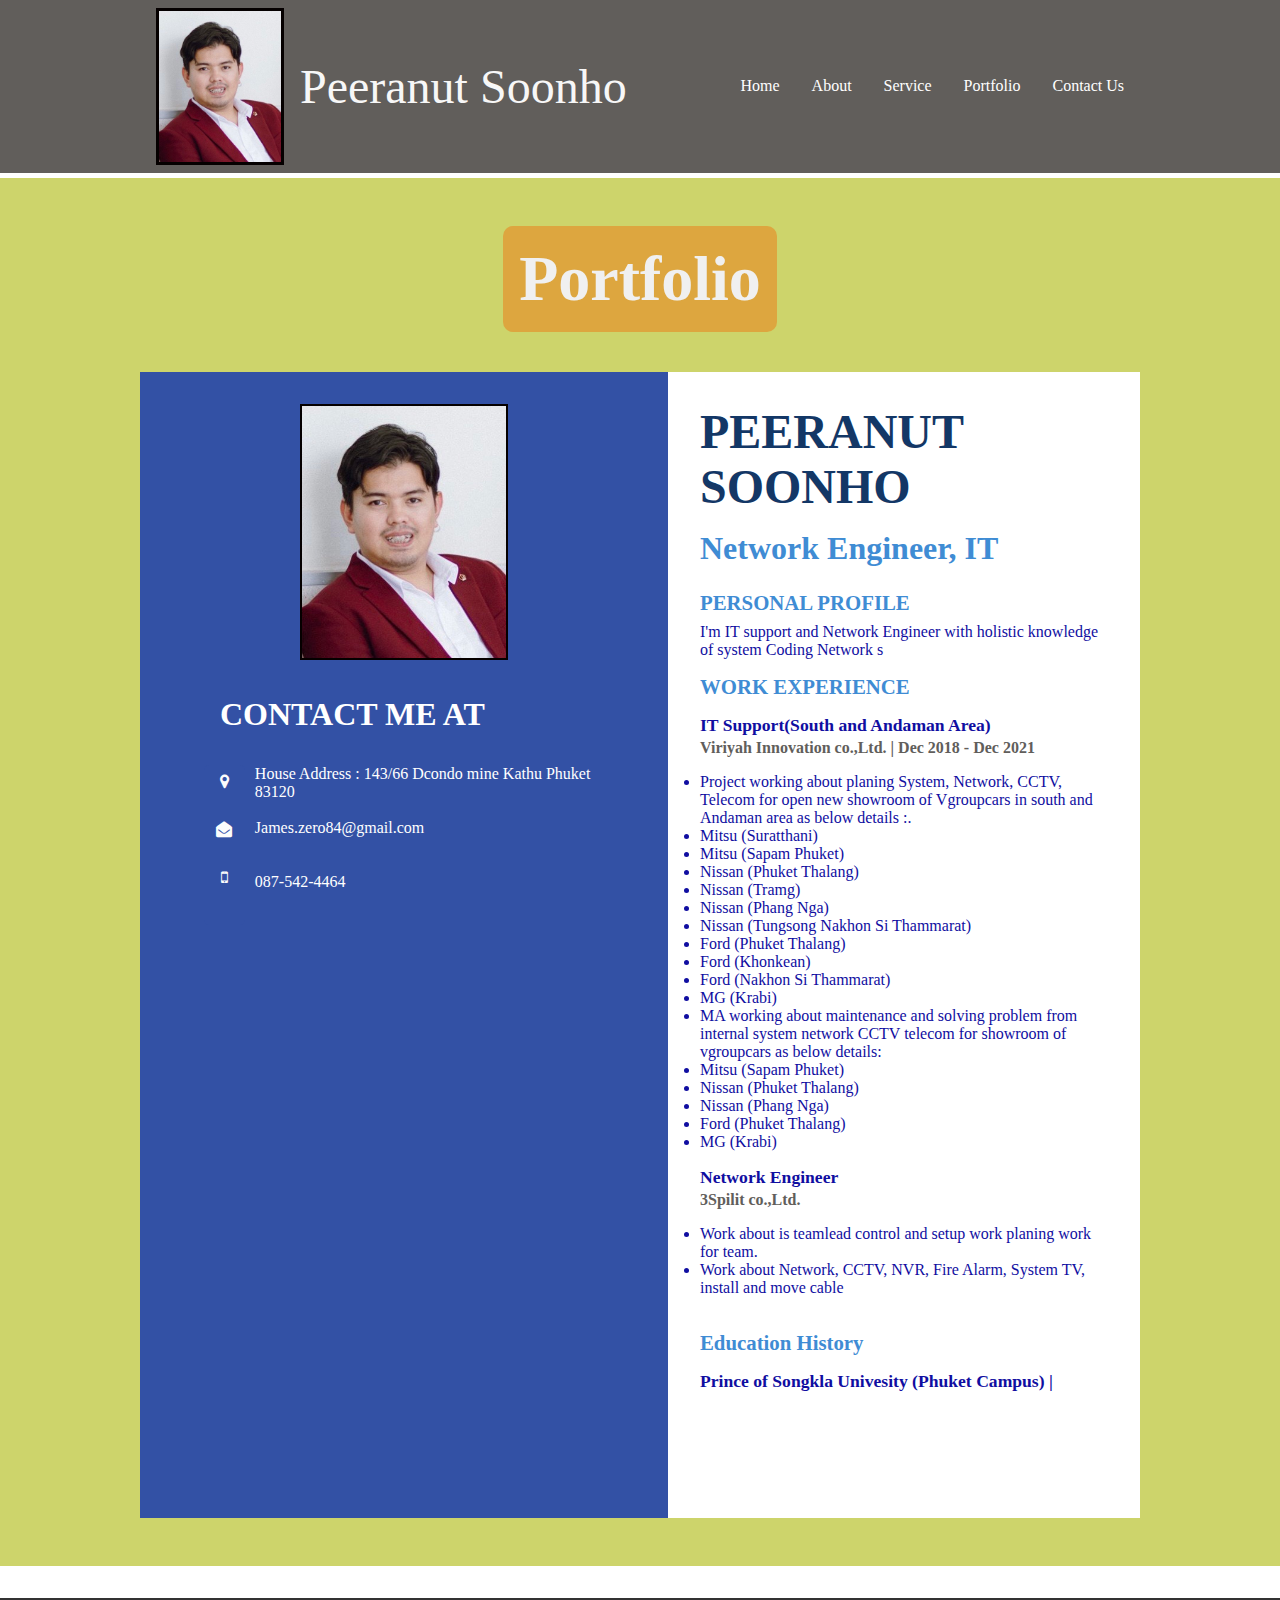
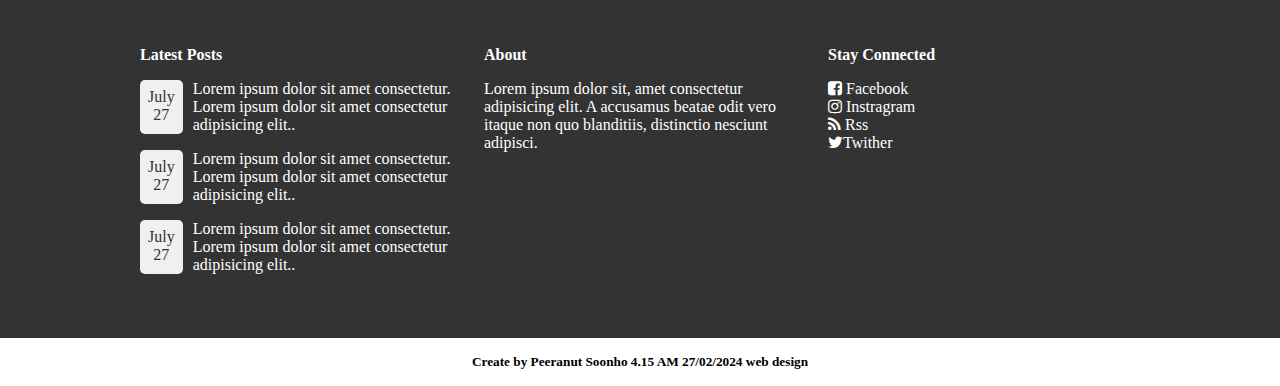
==== Portfolio.html @ 754d698d "update" ====
<!DOCTYPE html>
<html lang="en">
<head>
    <meta charset="UTF-8">
    <meta name="viewport" content="width=device-width, initial-scale=1.0">
    <title>Portfolio</title>
    <link rel="stylesheet" href="css/style.css">
    <link rel="stylesheet" href="https://cdnjs.cloudflare.com/ajax/libs/font-awesome/4.7.0/css/font-awesome.min.css">
   
</head>
<body>
    <nav>
        <div class="container">
            <div class="nav-con">
                <div class="logo">
                    <img src="img/PP.jpg" alt="Profile">
                    <a href="#">Peeranut Soonho</a>
                </div>
                <ul class="menu">
                    <li><a href="index.html">Home</a></li>
                    <li><a href="#">About</a></li>
                    <li><a href="#">Service</a></li>
                    <li><a href="Portfolio.html">Portfolio</a></li>
                    <li><a href="#">Contact Us</a></li>
                    
                </ul>
            </div>
            
        </div>
    </nav>

    <section class="port">
        <div class="container">
            <div class="port-title">
                <span class="port-title-btn">
                    <h1>Portfolio</h1>
                </span>
            </div>
            <div class="port-con">
                
                <div class="port-item">
                    <img src="img/PP.jpg" alt="">
                    <h1>CONTACT ME AT</h1>
                    <div class="port-item-skill">
                        <div class="port-item-skill-con">
                            <i class="fa fa-map-marker" aria-hidden="true"></i><br>
                            <i class="fa fa-envelope-open" aria-hidden="true"></i>
                            <i class="fa fa-mobile" aria-hidden="true"></i>
                        </div>
                        <div class="port-item-skill-text">
                            <span> House Address : 143/66 Dcondo mine Kathu Phuket 83120<br></span><br>
                            <span> James.zero84@gmail.com</span><br><br><br>
                            <span> 087-542-4464</span>
                        </div>
                        
                    </div>
                </div>
                <div class="port-item">
                    <div class="port-item-info">
                        <h4>PEERANUT SOONHO</h4>
                        <h5>Network Engineer, IT </h5>
                        <h6>PERSONAL PROFILE</h6>
                        <p>I'm IT support and Network Engineer with holistic knowledge of system Coding Network s</p>
                        <h6>WORK EXPERIENCE</h6>
                        <h3>IT Support(South and Andaman Area)</h3>
                        <h2>Viriyah Innovation co.,Ltd. | Dec 2018 - Dec 2021</h2>
                        <li>
                            Project working about planing System, Network, CCTV, Telecom for open new showroom of Vgroupcars in south and Andaman area as below details :.
                            <td>
                                <li> Mitsu (Suratthani)</li>             
                                <li> Mitsu (Sapam Phuket)</li>             
                                <li> Nissan (Phuket Thalang)</li>             
                                <li> Nissan (Tramg)</li>             
                                <li> Nissan (Phang Nga)</li>             
                                <li> Nissan (Tungsong Nakhon Si Thammarat)</li>             
                                <li> Ford (Phuket Thalang)</li>             
                                <li> Ford (Khonkean)</li>             
                                <li> Ford (Nakhon Si Thammarat)</li>             
                                <li> MG (Krabi)</li>      
                            </td> 
                                                    
                        </li>
                        <li>
                            MA working about maintenance and solving problem from internal system network CCTV telecom for showroom of vgroupcars as below details:
                            <th>
                                      
                                <li> Mitsu (Sapam Phuket)</li>             
                                <li> Nissan (Phuket Thalang)</li>             
                                <li> Nissan (Phang Nga)</li>             
                                <li> Ford (Phuket Thalang)</li>             
                                <li> MG (Krabi)</li> 

                            </th>
                        </li>
                        <h3>Network Engineer </h3>
                        <h2>3Spilit co.,Ltd.</h2>
                        <li> Work about is teamlead control and setup work planing work for team. </li>
                        <li>Work about Network, CCTV, NVR, Fire Alarm, System TV, install and move cable</li>
                        <br>
                        <h6>Education History</h6>
                        <h3>Prince of Songkla Univesity (Phuket Campus) | </h3>
                        <h1>Bachelor of Engineering | Major : Computer Engineering 2013-2018</h1>




                       
                       
                    </div>
                </div>

            </div>
        </div>


    </section>


    <div class="footer-top">
        <div class="container">
            <div class="footer-top-con">
                <div class="footer-top-item">
                    <h4>Latest Posts</h4>
                    <div class="footer-top-item-con">
                        <div class="date">
                            July <br>
                            27                            
                        </div>
                        <div>
                            <div>Lorem ipsum dolor sit amet consectetur.</div>
                            <div >Lorem ipsum dolor sit amet consectetur adipisicing elit..</div>
                        </div>
                    </div>
                    <div class="footer-top-item-con">
                        <div class="date">
                            July <br>
                            27                            
                        </div>
                        <div >
                            <span>Lorem ipsum dolor sit amet consectetur.</span>
                            <span>Lorem ipsum dolor sit amet consectetur adipisicing elit..</span>
                        </div>
                    </div>
                    <div class="footer-top-item-con">
                        <div class="date">
                            July <br>
                            27                            
                        </div>
                        <div>
                            <span>Lorem ipsum dolor sit amet consectetur.</span>
                            <span>Lorem ipsum dolor sit amet consectetur adipisicing elit..</span>
                        </div>
                    </div>
                    

                </div>
                <div class="footer-top-item">
                    <h4>About</h4>
                    <p>Lorem ipsum dolor sit, amet consectetur adipisicing elit. A accusamus beatae odit vero itaque non quo blanditiis, distinctio nesciunt adipisci.</p>
                </div>
                
                <div class="footer-top-item">
                    <h4>Stay Connected</h4>
                    <p><i class="fa fa-facebook-square" aria-hidden="true"></i>  Facebook</p>
                    <p><i class="fa fa-instagram" aria-hidden="true"></i>  Instragram</p>
                    <p><i class="fa fa-rss" aria-hidden="true"></i> Rss</p>
                    <p><i class="fa fa-twitter" aria-hidden="true"></i>Twither</p>
                </div>
            
            </div>
        </div>
    </div>
    <div class="footer-bottom">
        <div class="container">            
                <h5>Create by Peeranut Soonho 4.15 AM 27/02/2024  web design</h5>            
        </div>

    </div>
    
</body>
</html>
---- css/style.css ----
* {                          /*set ทุกหน้าจอแสดงเป็นค่าเริ่มต้น*/
    margin: 0;
    padding: 0;
    box-sizing: border-box; 
}

.container {        /*หลักออกแบบหน้าเว็บ ปรับขนาดของหน้าจอเว็บ*/
    max-width: 1000px;
    margin: 0 auto;     /*auto ดันซ้ายขวาให้เท่ากัน*/
}

nav {
    padding: 0.5rem;               /*ระยะห่างระหว่างขอบของวัตถุ*/
    background-color: #615e5b;
}

.nav-con {
    display: flex;          /*set ให้ข้อความเรียงเป็นคอลัมไปข้างๆ*/
    justify-content: space-between;   /*จัดตำแหน่งให้ หัวข้อไปทางขวา  แกนแนวนอน*/
}
.logo{
    display: flex;
    align-items: center;

}
.logo img {

    border: 3px solid #050000;
    width: 8rem;
    margin: 0 1rem;
}

.logo a {           /*ขนาดตัว logo*/
    font-size: 3rem;
    color: #f7f7f7;
    text-decoration: none;  /*ลบ เส้นใต้*/
    
}


.menu {
    display: flex;
    list-style: none;    /*ลบ ไข่ปลา จุดๆ ออกจากmenu*/
    align-items: center;        /*จัดตำแหน่งให้ บนลงล่าง  แกนแนวตั้ง*/
}

.menu li {
    margin: 0 1rem;         /*ค่าแรก บนล่าง ค่าสอง ซ้ายขวา*/   
}

.menu li a {
    color: #fff;
    text-decoration: none;
}


.hero {
    background-color: #f7e2d0;
}


.hero-con {
    display: flex;          /*เปลี่ยนแกน*/    
    
}
.hero-img img {
    width: 100%;
    padding: 2rem;
}
.hero-info {
    width: 100%;
    padding: 2rem;
}
.hero-info h3 {
    font-size: 2rem;
}
.hero-info p {
    margin: 1rem 0;             /*ระยะห่างขอบ บนล่าง1 ซ้ายขวา 0*/
}
.hero-info .hero-btn {
    display: inline-block;      /*กำหนดเป็นปุ่มกด*/
    background-color: orange;   /*สีปุ่มกด*/
    color: #fff;            /*สีตัวหนังสือ*/    
    padding: 1rem;          /*ขนาดระยะห่างจากขอบของวัตถุ*/
    text-decoration: none;  /*ลบเส้นใต้*/
    border-radius: 5px;     /*ทำขอบให้ มน*/
}




.blog-title h3 {
    font-size: 2rem;
    margin: 2rem 0;
}


.blog-con {
    display: grid;              /*เรียงรูปภาพ บนลงล่างแบบ instragram */
    grid-template-columns: 1fr 1fr 1fr 1fr;         /* จัดเรียง คอลัม แนวนอน จะกี่คอลัมเลือกเอา*/  /*1fr แทน 1 คอลัม*/
    column-gap: 1rem;         /*ระยะห่างระหว่างคอลัม*/
    
}
.blog-item img {
    width: 100%;
    padding: 0.2rem;
  

}
.blog-item .blog-btn {
    display: inline-block;      /*กำหนดเป็นปุ่มกด*/
    background-color: orange;   /*สีปุ่มกด*/
    color: #fff;            /*สีตัวหนังสือ*/    
    padding: 1rem;          /*ขนาดระยะห่างจากขอบของวัตถุ*/
    text-decoration: none;  /*ลบเส้นใต้*/
    border-radius: 5px;     /*ทำขอบให้ มน*/

}
.blog-item h4 {
    margin: 1rem 0;

}
.blog-item p {
    margin: 1rem 0;

}
.blog-item a {
    font-size: 1rem;
    margin: 1rem 0;
}





.footer-top {
    margin-top: 2rem;
    padding: 3rem;
    background-color: #333;
    color: #fff;
}

.footer-top-con {
    display: grid;
    grid-template-columns: 1fr 1fr 1fr;
    column-gap: 2rem;
}

.footer-top-item-con {
    display: flex;
    margin: 1rem 0;             /*ระยะห่่างบนล่าง*/
}

.footer-top-item-con .date {
    background-color: #f0f0f0;
    color: #333;
    padding: 0.5rem;
    border-radius: 5px;
    text-align: center;
    margin-right: 10px;
}

.footer-top-item:nth-last-child(2) h4{              /*เป็นการเข้าถึงคอลัมที่สอง ภายใต้การใช้งาน class เดียวกัน*/
    margin-bottom: 1rem;
}


.footer-top-item:nth-last-child(1) h4{              /*เป็นการเข้าถึงคอลัมที่สอง ภายใต้การใช้งาน class เดียวกัน*/
    margin-bottom: 1rem;
}





.footer-bottom {
    background-color: #fff;
    padding: 1rem;
    text-align: center;
}
    
.port {
    margin-top: 0.3rem;
    padding: 3rem;
    background-color: #cdd46b;
    color: #fff;
}
.port-title h1{
    text-align: center;
    font-size: 4rem;
    color: #f0f0f0;
}
.port-con {
    display: grid;
    grid-template-columns: 1fr 1fr;
}
.port-item img{
    
    border: 2px solid #050000;
    width: 13rem;
    margin: 0 8rem;
    

}
.port-item {
    background-color: #fff;
    padding: 2rem;
    color: #100ea1;
}
.port-item:nth-last-child(2){
    background-color: rgb(51, 81, 165);

}
.port-item-info h1{
    font-size: 0.8rem;
    margin-bottom: 1rem;
    color: #615e5b;

}
.port-item-info h2{
    font-size: 1rem;
    margin-top: 0.2rem;
    margin-bottom: 1rem;
    color: #615e5b;

}
.port-item-info h3{
    font-size: 1.1rem;
   
    margin-top: 1rem

}
.port-item-info h4{
    font-size: 3rem;
    margin-bottom: 1rem;
    color: #133766;

}

.port-item-info h5{
    font-size: 2rem;
    margin-bottom: 1.5rem;
    color: #3f8cd4;

}

.port-item-info h6{
    font-size: 1.3rem;
    margin-top: 1rem;
    margin-bottom: 0.5rem;
    color: #3f8cd4;
}
.port-title-btn {
    display: inline-block;      /*กำหนดเป็นปุ่มกด*/
    background-color: rgb(221, 166, 63);   /*สีปุ่มกด*/
    color: #fff;            /*สีตัวหนังสือ*/    
    padding: 1rem;          /*ขนาดระยะห่างจากขอบของวัตถุ*/
    align-items: center;
    border-radius: 10px;     
}
.port-title {
    text-align: center;
    margin-bottom: 2.5rem;
}
.port-item-skill{
    display: flex;
    margin: 2rem 2rem;
}
.port-item-skill-con {
    background-color: rgb(51, 81, 165);
    color: #fcfcfc;
    padding: 0.5rem;
    border-radius: 5px;
    text-align: center;
    margin-right: 10px;
}


.port-item-skill-con i {
    margin-bottom: 2rem;
}
.port-item-skill-text span {
    color: #fff;
}


.port-item h1 {
    color: #fff;
    margin: 2rem 3rem;
}
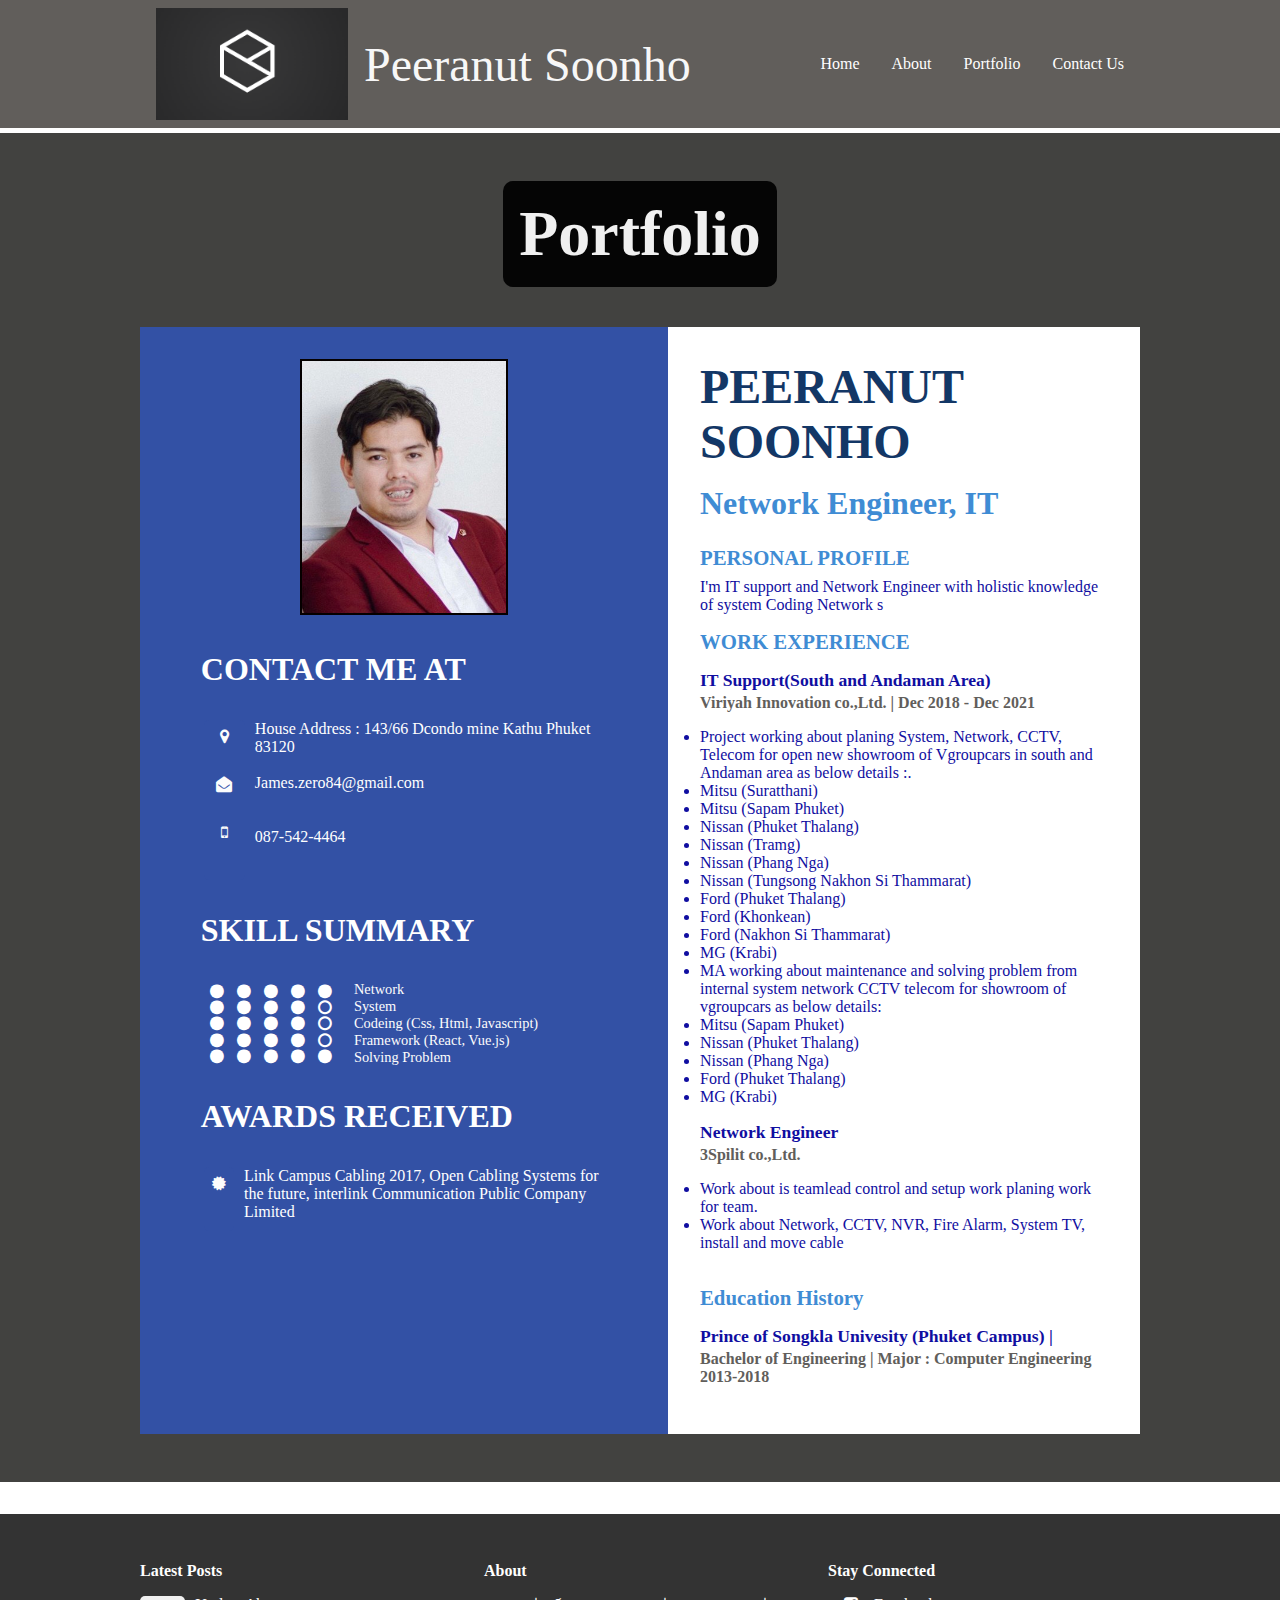
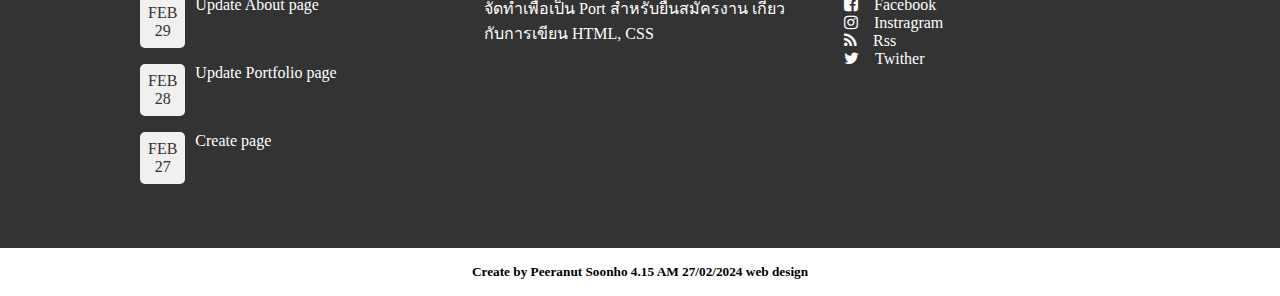
==== commit 89802980: "update aboutandcontact" ====
--- a/Portfolio.html
+++ b/Portfolio.html
@@ -13,15 +13,14 @@
         <div class="container">
             <div class="nav-con">
                 <div class="logo">
-                    <img src="img/PP.jpg" alt="Profile">
-                    <a href="#">Peeranut Soonho</a>
+                    <img src="img/logo2.PNG" alt="Profile">
+                    <a href="index.html">Peeranut Soonho</a>
                 </div>
                 <ul class="menu">
                     <li><a href="index.html">Home</a></li>
-                    <li><a href="#">About</a></li>
-                    <li><a href="#">Service</a></li>
+                    <li><a href="about.html">About</a></li>
                     <li><a href="Portfolio.html">Portfolio</a></li>
-                    <li><a href="#">Contact Us</a></li>
+                    <li><a href="contact.html">Contact Us</a></li>
                     
                 </ul>
             </div>
@@ -36,8 +35,7 @@
                     <h1>Portfolio</h1>
                 </span>
             </div>
-            <div class="port-con">
-                
+            <div class="port-con">                
                 <div class="port-item">
                     <img src="img/PP.jpg" alt="">
                     <h1>CONTACT ME AT</h1>
@@ -52,8 +50,63 @@
                             <span> James.zero84@gmail.com</span><br><br><br>
                             <span> 087-542-4464</span>
                         </div>
-                        
-                    </div>
+                    </div>
+                    <h1>SKILL  SUMMARY</h1>
+                    <div class="port-item-skill">
+                        <div class="port-item-skill-mud">
+                            <i class="fa fa-circle" aria-hidden="true"></i>
+                            <i class="fa fa-circle" aria-hidden="true"></i>
+                            <i class="fa fa-circle" aria-hidden="true"></i>
+                            <i class="fa fa-circle" aria-hidden="true"></i>
+                            <i class="fa fa-circle" aria-hidden="true"></i>
+                        </div>
+                        <div class="port-item-skill-mud">
+                            <i class="fa fa-circle" aria-hidden="true"></i>
+                            <i class="fa fa-circle" aria-hidden="true"></i>
+                            <i class="fa fa-circle" aria-hidden="true"></i>
+                            <i class="fa fa-circle" aria-hidden="true"></i>
+                            <i class="fa fa-circle" aria-hidden="true"></i>
+                        </div>
+                        <div class="port-item-skill-mud">
+                            <i class="fa fa-circle" aria-hidden="true"></i>
+                            <i class="fa fa-circle" aria-hidden="true"></i>
+                            <i class="fa fa-circle" aria-hidden="true"></i>
+                            <i class="fa fa-circle" aria-hidden="true"></i>
+                            <i class="fa fa-circle" aria-hidden="true"></i>                            
+                        </div>
+                        <div class="port-item-skill-mud">
+                            <i class="fa fa-circle" aria-hidden="true"></i>
+                            <i class="fa fa-circle" aria-hidden="true"></i>
+                            <i class="fa fa-circle" aria-hidden="true"></i>
+                            <i class="fa fa-circle" aria-hidden="true"></i>
+                            <i class="fa fa-circle" aria-hidden="true"></i>
+                        </div>
+                        <div class="port-item-skill-mud">
+                            <i class="fa fa-circle" aria-hidden="true"></i>
+                            <i class="fa fa-circle-o" aria-hidden="true"></i>   
+                            <i class="fa fa-circle-o" aria-hidden="true"></i>
+                            <i class="fa fa-circle-o" aria-hidden="true"></i>
+                            <i class="fa fa-circle" aria-hidden="true"></i>
+                        </div>
+                        <div class="port-item-skill-text2">
+                            <span> Network </span>
+                            <span> System</span>
+                            <span> Codeing (Css, Html, Javascript)</span>
+                            <span> Framework (React, Vue.js)</span>
+                            <span> Solving Problem</span>
+                        </div>
+                    </div>
+                    <h1>AWARDS RECEIVED</h1>
+                    <div class="port-item-skill">
+                        <div class="port-item-skill-con">
+                            <i class="fa fa-certificate" aria-hidden="true"></i>
+                        </div>
+                        <div class="port-item-skill-text">
+                            <span> Link Campus Cabling 2017, Open Cabling Systems for the future, interlink Communication Public Company Limited</span><br>
+                            
+                        </div>
+                    </div>
+
                 </div>
                 <div class="port-item">
                     <div class="port-item-info">
@@ -99,20 +152,11 @@
                         <br>
                         <h6>Education History</h6>
                         <h3>Prince of Songkla Univesity (Phuket Campus) | </h3>
-                        <h1>Bachelor of Engineering | Major : Computer Engineering 2013-2018</h1>
-
-
-
-
-                       
-                       
-                    </div>
-                </div>
-
-            </div>
-        </div>
-
-
+                        <h2>Bachelor of Engineering | Major : Computer Engineering 2013-2018</h2>
+                  </div>
+                </div>
+            </div>
+        </div>
     </section>
 
 
@@ -123,49 +167,46 @@
                     <h4>Latest Posts</h4>
                     <div class="footer-top-item-con">
                         <div class="date">
-                            July <br>
-                            27                            
+                            FEB <br>
+                            29                            
                         </div>
                         <div>
-                            <div>Lorem ipsum dolor sit amet consectetur.</div>
-                            <div >Lorem ipsum dolor sit amet consectetur adipisicing elit..</div>
+                            <div>Update About page</div>
+                            
                         </div>
                     </div>
                     <div class="footer-top-item-con">
                         <div class="date">
-                            July <br>
-                            27                            
+                            FEB <br>
+                            28                            
                         </div>
                         <div >
-                            <span>Lorem ipsum dolor sit amet consectetur.</span>
-                            <span>Lorem ipsum dolor sit amet consectetur adipisicing elit..</span>
+                            <div>Update Portfolio page</div>
                         </div>
                     </div>
                     <div class="footer-top-item-con">
                         <div class="date">
-                            July <br>
+                            FEB <br>
                             27                            
                         </div>
                         <div>
-                            <span>Lorem ipsum dolor sit amet consectetur.</span>
-                            <span>Lorem ipsum dolor sit amet consectetur adipisicing elit..</span>
+                            <div>Create page</div>
                         </div>
                     </div>
                     
-
                 </div>
                 <div class="footer-top-item">
                     <h4>About</h4>
-                    <p>Lorem ipsum dolor sit, amet consectetur adipisicing elit. A accusamus beatae odit vero itaque non quo blanditiis, distinctio nesciunt adipisci.</p>
+                    <p>จัดทำเพื่อเป็น  Port สำหรับยื่นสมัครงาน เกี่ยวกับการเขียน HTML, CSS</p>    
                 </div>
                 
                 <div class="footer-top-item">
                     <h4>Stay Connected</h4>
-                    <p><i class="fa fa-facebook-square" aria-hidden="true"></i>  Facebook</p>
-                    <p><i class="fa fa-instagram" aria-hidden="true"></i>  Instragram</p>
-                    <p><i class="fa fa-rss" aria-hidden="true"></i> Rss</p>
-                    <p><i class="fa fa-twitter" aria-hidden="true"></i>Twither</p>
-                </div>
+                    <a href="https://www.facebook.com/peeranut.soonho/"><i class="fa fa-facebook-square" aria-hidden="true"></i>  Facebook</a>
+                    <a href="https://www.facebook.com/peeranut.soonho/"><i class="fa fa-instagram" aria-hidden="true"></i>  Instragram</a>
+                    <a href="https://www.facebook.com/peeranut.soonho/"><i class="fa fa-rss" aria-hidden="true"></i> Rss</a>
+                    <a href="https://www.facebook.com/peeranut.soonho/"><i class="fa fa-twitter" aria-hidden="true"></i>Twither</a>
+            </div>
             
             </div>
         </div>
--- a/css/style.css
+++ b/css/style.css
@@ -25,8 +25,7 @@
 }
 .logo img {
 
-    border: 3px solid #050000;
-    width: 8rem;
+    width: 12rem;
     margin: 0 1rem;
 }
 
@@ -55,7 +54,8 @@
 
 
 .hero {
-    background-color: #f7e2d0;
+    background-color: #f1a96a;
+    margin-top: 2rem;
 }
 
 
@@ -65,12 +65,19 @@
 }
 .hero-img img {
     width: 100%;
-    padding: 2rem;
+    margin-top: 2rem;
+}
+
+.hero-img h1 {
+    font-size: 4rem;
+    margin: 0.5rem 3.5rem;
+    color: #f8f6f6;
 }
 .hero-info {
     width: 100%;
     padding: 2rem;
 }
+
 .hero-info h3 {
     font-size: 2rem;
 }
@@ -107,6 +114,10 @@
   
 
 }
+.blog-vedio video {
+    width: "200";
+    
+}
 .blog-item .blog-btn {
     display: inline-block;      /*กำหนดเป็นปุ่มกด*/
     background-color: orange;   /*สีปุ่มกด*/
@@ -130,7 +141,9 @@
 }
 
 
-
+.blog-title h2 {
+    margin-bottom: 2rem;
+}
 
 
 .footer-top {
@@ -170,7 +183,17 @@
 }
 
 
-
+.footer-top-item a {
+    color: #fff;
+    text-decoration: none;
+    display: flex;
+    
+}
+.footer-top-item i {
+    color: #fff;
+    margin: 0 1rem;
+    
+}
 
 
 .footer-bottom {
@@ -182,7 +205,7 @@
 .port {
     margin-top: 0.3rem;
     padding: 3rem;
-    background-color: #cdd46b;
+    background-color: #424240;
     color: #fff;
 }
 .port-title h1{
@@ -252,7 +275,7 @@
 }
 .port-title-btn {
     display: inline-block;      /*กำหนดเป็นปุ่มกด*/
-    background-color: rgb(221, 166, 63);   /*สีปุ่มกด*/
+    background-color: rgb(5, 5, 5);   /*สีปุ่มกด*/
     color: #fff;            /*สีตัวหนังสือ*/    
     padding: 1rem;          /*ขนาดระยะห่างจากขอบของวัตถุ*/
     align-items: center;
@@ -278,13 +301,30 @@
 
 .port-item-skill-con i {
     margin-bottom: 2rem;
+    
 }
 .port-item-skill-text span {
     color: #fff;
 }
-
+.port-item-info h1{
+    color: #fff;
+    margin: 2rem 3rem;
+}
 
 .port-item h1 {
     color: #fff;
-    margin: 2rem 3rem;
+    margin: 2rem 1.8rem;
+}
+.port-item-skill-mud {
+    color: #fff;
+    display: grid;
+    column-gap: 10rem;
+    margin: 0.1rem  0.4rem
+}
+.port-item-skill-text2 span {
+    color: #fcfcfc;
+    display: grid;
+    margin: 0 1rem;
+    font-size: 0.9rem;
+
 }